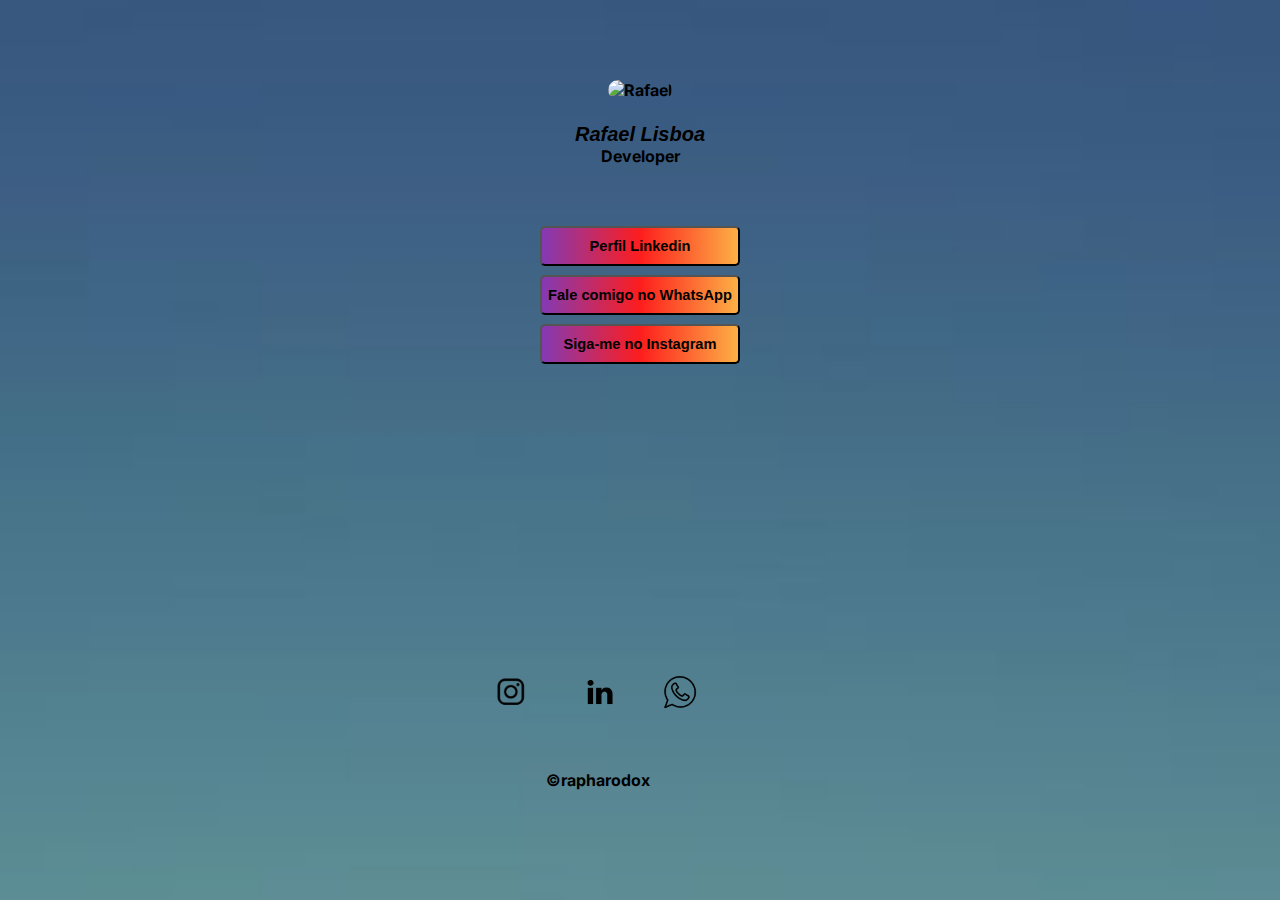
==== .vscode/index.html @ afe300e7 ":tada: initial commit" ====
<!DOCTYPE html>
<html lang="pt-br" class="light">
<head>
    <link rel="preconnect" href="https://fonts.googleapis.com">
<link rel="preconnect" href="https://fonts.gstatic.com" crossorigin>
<link href="https://fonts.googleapis.com/css2?family=Inter&display=swap" rel="stylesheet">
    <meta charset="UTF-8">
    <meta name="viewport" content="width=device-width, initial-scale=1.0">
    <title>Rafael - Perfil</title>
    <link rel="stylesheet" href="./style.css">
</head>
<body>
    <div id="container">
    <div id="profile">
        <img src="./assets/Rafael.png" alt="Rafael">
        <p><br>Rafael Lisboa<br></p>
        <p1>Developer</p1>

        
        <p></div>
            <div id="switch">
                <button></button>
                <span></span>
            </div>
</div>
<div>
    <ul>
        <li id="one">
            <input id="but" type="button" value="Perfil Linkedin" onclick="clique()">
            </li>
        <li id="two">
            <input id="but2" type="button" value="Fale comigo no WhatsApp" onclick="clique2()">
             </li>
        <li id="tree">
            <input id="but3" type="button" value="Siga-me no Instagram" onclick="clique3()">
             </li>
               
    </ul>
    
    
</div>

    <footer><p><img id="insta" src="./assets/insta mini.png" alt="insta">
                <img id="linkedin" src="./assets/linkedin-logo-black-png-image-21.png" alt="">
                 <img id="whatsapp" src="./assets/whats mini.png" alt=""> </p>
                <div id="copy"> &copy;rapharodox</div></footer>
    

    <script>
        //<a href="https://www.linkedin.com/in/rafael-lisboa-4aa671276" target="_blank"></a>
        //<a href="https://api.whatsapp.com/qr/FS3DSOZQJKGYB1?autoload=1&app_absent=0" target="_blank">Meu Whatsapp </a>
        //<a href="https://www.instagram.com/rapharodox/" target="_blank">Siga-me no Instagram</a>
    
        function clique(){
          window.location.href = "https://www.linkedin.com/in/rafael-lisboa-4aa671276"
           
        }

        function clique2(){
            window.location.href ="https://api.whatsapp.com/qr/FS3DSOZQJKGYB1?autoload=1&app_absent=0"

        }

        function clique3(){
            window.location.href = "https://www.instagram.com/rapharodox/"

        }
    
    
    </script>
    
</body>
</html>
---- .vscode/style.css ----
*{
    margin: 0;
    padding: 0;
    box-sizing: border-box;
}

body{
   /* background-image: url(./assets/80\ papéis\ de\ parede\ para\ personalizar\ seu\ celular\ com\ seu\ estilo.jfif);
    background-repeat: no-repeat;
    background-position: top center;
    background-size: cover;*/

    /*background: color image repeat */
    background: var(--bg-url) no-repeat top center/cover;
}
body * {
    font-family: 'Inter', sans-serif;
    color: black;
    font-weight: bold;
}

:root{
    --textcolor: white;
    --bg-url : url(./assets/fundo.jpg);
    --switch-bg: white;
}

.light{
    --textcolor : black;
    --bg-url:url(./assets/branco fundo.jfif);
    --switch-bg: white;
}   
#container{

    width: 360px;
    margin: auto;

    margin-top: 56px;


   

}
#profile{
    text-align: center;
    padding: 24px;
    
    
   

}
#profile img{
    width: 100px;
    border-radius: 30px;
    
   
}
#profile p {
    font-weight: 500;
    line-height: 24px;
    color: var(--textcolor);
    font-size: 15pt;
    font: italic bold 15pt arial;
}
#switch button{
    width: 32px;
    height: 32px;
    background: white var(--switch-bg) no-repeat center;
    border: 0;
    border-radius: 50%;
    
}

#one{
    
    text-align: center;
    
    
}
#two{
   
    font: bolder 10pt sans-serif;
    text-align: center;
    
    

}
#tree{
   
    text-align: center;
    
}
#but{
    font: bold 11pt arial;
    background: black;
    border-radius: 5px;
    width: 200px;
    height: 40px;
    margin-bottom: 9px;
    background: rgb(131,58,180);
background: linear-gradient(90deg, rgba(131,58,180,1) 0%, rgba(253,29,29,1) 50%, rgba(253,47,34,1) 56%, rgba(253,53,35,1) 58%, rgba(252,176,69,1) 100%);

    
}
#but2{
    font: bold 11pt arial;
    background: black;
    border-radius: 5px;
    width: 200px;
    height: 40px;
    margin-bottom: 9px;
    background: rgb(131,58,180);
background: linear-gradient(90deg, rgba(131,58,180,1) 0%, rgba(253,29,29,1) 50%, rgba(253,47,34,1) 56%, rgba(253,53,35,1) 58%, rgba(252,176,69,1) 100%);
}
#but3{
    font: bold 11pt arial;
    background: black;
    border-radius: 5px;
    width: 200px;
    height: 40px;
    background: rgb(131,58,180);
background: linear-gradient(90deg, rgba(131,58,180,1) 0%, rgba(253,29,29,1) 50%, rgba(253,47,34,1) 56%, rgba(253,53,35,1) 58%, rgba(252,176,69,1) 100%);
}
#but:hover{
    background: rgb(140, 74, 184);
background: linear-gradient(90deg, rgb(143, 77, 187) 0%, rgb(235, 73, 73) 50%, rgb(241, 75, 63) 56%, rgb(240, 83, 69) 58%, rgb(240, 182, 101) 100%);
}

#but2:hover{
    background: rgb(140, 74, 184);
background: linear-gradient(90deg, rgb(143, 77, 187) 0%, rgb(235, 73, 73) 50%, rgb(241, 75, 63) 56%, rgb(240, 83, 69) 58%, rgb(240, 182, 101) 100%);
}
#but3:hover{
    background: rgb(140, 74, 184);
background: linear-gradient(90deg, rgb(143, 77, 187) 0%, rgb(235, 73, 73) 50%, rgb(241, 75, 63) 56%, rgb(240, 83, 69) 58%, rgb(240, 182, 101) 100%);
}

img#insta{
    width: 40px;
    position: absolute;
    right: 749px;
    bottom: 188px;
    
}
img#linkedin{
    width: 40px;
    position: absolute;
    bottom: 188px;
    right: 660px;
}
img#whatsapp{
    width: 40px;
    position: absolute;
    bottom: 188px;
    right: 580px;
}
#copy{
    text-align: center;
    position: absolute;
    bottom: 110px;
    right: 630px;
}
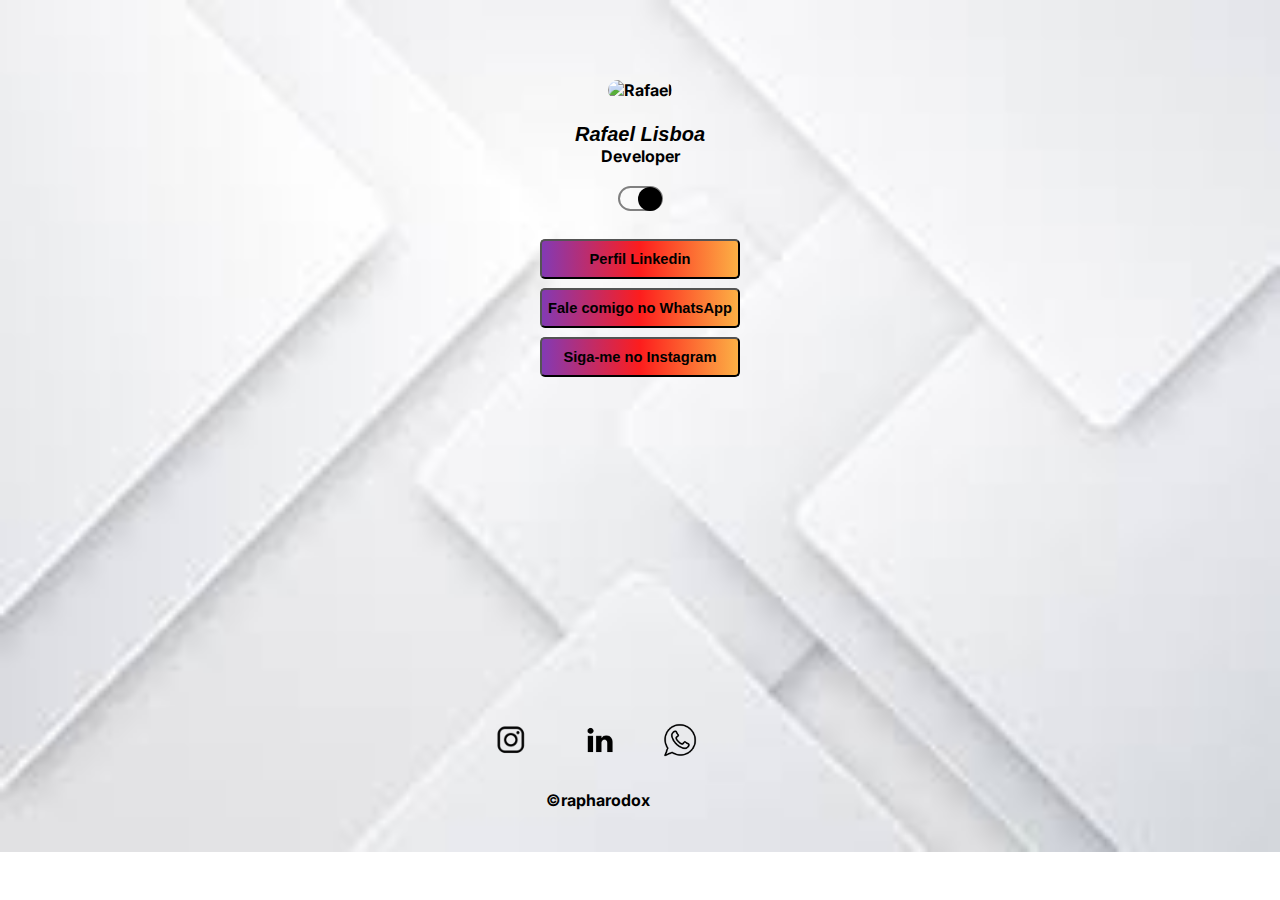
==== commit bc7f1e62: "alteracao do titulo" ====
--- a/.vscode/index.html
+++ b/.vscode/index.html
@@ -7,22 +7,22 @@
     <meta charset="UTF-8">
     <meta name="viewport" content="width=device-width, initial-scale=1.0">
     <title>Rafael - Perfil</title>
-    <link rel="stylesheet" href="./style.css">
+    <link rel="stylesheet" href="./chave-seletora.css">
 </head>
-<body>
+<body id="corpo">
     <div id="container">
     <div id="profile">
         <img src="./assets/Rafael.png" alt="Rafael">
         <p><br>Rafael Lisboa<br></p>
-        <p1>Developer</p1>
+        <p1 id="sub">Developer</p1>
+        
+        <br><br>
+        <input type="checkbox" id="switch"
+                    class="checkbox"  onclick="clicar()"/>
+        <label for="switch" class="toggle"> </label>
+        <p></div>
+</div>
 
-        
-        <p></div>
-            <div id="switch">
-                <button></button>
-                <span></span>
-            </div>
-</div>
 <div>
     <ul>
         <li id="one">
@@ -34,18 +34,15 @@
         <li id="tree">
             <input id="but3" type="button" value="Siga-me no Instagram" onclick="clique3()">
              </li>
-               
+             
     </ul>
     
     
-</div>
-
-    <footer><p><img id="insta" src="./assets/insta mini.png" alt="insta">
-                <img id="linkedin" src="./assets/linkedin-logo-black-png-image-21.png" alt="">
-                 <img id="whatsapp" src="./assets/whats mini.png" alt=""> </p>
-                <div id="copy"> &copy;rapharodox</div></footer>
-    
-
+    </div>
+            <img id="insta" src="./assets/insta mini.png" alt="insta">
+            <img id="linkedin" src="./assets/linkedin-logo-black-png-image-21.png" alt="">
+             <img id="whatsapp" src="./assets/whats mini.png" alt=""> 
+            <div id="copy"> &copy;rapharodox</div>
     <script>
         //<a href="https://www.linkedin.com/in/rafael-lisboa-4aa671276" target="_blank"></a>
         //<a href="https://api.whatsapp.com/qr/FS3DSOZQJKGYB1?autoload=1&app_absent=0" target="_blank">Meu Whatsapp </a>
@@ -65,8 +62,29 @@
             window.location.href = "https://www.instagram.com/rapharodox/"
 
         }
-    
-    
+        function clicar(){
+            const html = document.documentElement
+            html.classList.toggle('light')
+            
+            var foto = document.querySelector('#profile img')
+            if(html.classList.contains('light')){
+                foto.setAttribute('src', './assets/rafael.png')
+            } else {
+                foto.setAttribute('src', './assets/rafael-light.jpg')
+            }
+           /* if(html.classList.contains('light')){
+                html.classList.remove('light')
+            } else {
+                html.classList.add('light')
+            }*/
+       
+      
+        //pegar tag image
+
+        //substituir imagem
+        //se tiver light, adicionar imagem light
+        //se tiver night, manter imagem padrao
+    }
     </script>
     
 </body>
--- a/.vscode/chave-seletora.css
+++ b/.vscode/chave-seletora.css
@@ -0,0 +1,223 @@
+*{
+    margin: 0;
+    padding: 0;
+    box-sizing: border-box;
+    
+}
+
+body{
+   /* background-image: url(./assets/80\ papéis\ de\ parede\ para\ personalizar\ seu\ celular\ com\ seu\ estilo.jfif);
+    background-repeat: no-repeat;
+    background-position: top center;
+    background-size: cover;*/
+
+    /*background: color image repeat */
+    background: var(--bg-url) no-repeat top center/cover;
+}
+body * {
+    font-family: 'Inter', sans-serif;
+    color: black;
+    font-weight: bold;
+}
+
+:root{
+    --textcolor: white;
+    --bg-url : url(./assets/fundo.jpg);
+    --copy:white;
+}.light{
+    --textcolor : black;
+    --bg-url : url(./assets/branco\ fundo.jfif);
+    --copy:black;
+    }
+#container{
+
+    width: 100%;
+    margin: auto;
+    max-width: 588px;
+    margin-top: 56px;
+    
+
+   
+
+}
+#profile{
+    text-align: center;
+    padding: 24px;
+    color: var(--textcolor);
+    
+    
+   
+
+}
+#profile img{
+    width: 100px;
+    border-radius: 30px;
+    
+   
+}
+#profile p {
+    font-weight: 500;
+    line-height: 24px;
+    color: var(--textcolor);
+    font-size: 15pt;
+    font: italic bold 15pt arial;
+}
+#one{
+    
+    text-align: center;
+    
+    
+}
+#two{
+   
+    font: bolder 10pt sans-serif;
+    text-align: center;
+    
+    
+
+}
+#tree{
+   
+    text-align: center;
+    
+}
+#but{
+    font: bold 11pt arial;
+    background: black;
+    border-radius: 5px;
+    width: 200px;
+    height: 40px;
+    margin-bottom: 9px;
+    background: rgb(131,58,180);
+background: linear-gradient(90deg, rgba(131,58,180,1) 0%, rgba(253,29,29,1) 50%, rgba(253,47,34,1) 56%, rgba(253,53,35,1) 58%, rgba(252,176,69,1) 100%);
+
+    
+}
+#but2{
+    font: bold 11pt arial;
+    background: black;
+    border-radius: 5px;
+    width: 200px;
+    height: 40px;
+    margin-bottom: 9px;
+    background: rgb(131,58,180);
+background: linear-gradient(90deg, rgba(131,58,180,1) 0%, rgba(253,29,29,1) 50%, rgba(253,47,34,1) 56%, rgba(253,53,35,1) 58%, rgba(252,176,69,1) 100%);
+}
+#but3{
+    font: bold 11pt arial;
+    background: black;
+    border-radius: 5px;
+    width: 200px;
+    height: 40px;
+    background: rgb(131,58,180);
+background: linear-gradient(90deg, rgba(131,58,180,1) 0%, rgba(253,29,29,1) 50%, rgba(253,47,34,1) 56%, rgba(253,53,35,1) 58%, rgba(252,176,69,1) 100%);
+}
+#but:hover{
+    background: rgb(140, 74, 184);
+background: linear-gradient(90deg, rgb(143, 77, 187) 0%, rgb(235, 73, 73) 50%, rgb(241, 75, 63) 56%, rgb(240, 83, 69) 58%, rgb(240, 182, 101) 100%);
+}
+
+#but2:hover{
+    background: rgb(140, 74, 184);
+background: linear-gradient(90deg, rgb(143, 77, 187) 0%, rgb(235, 73, 73) 50%, rgb(241, 75, 63) 56%, rgb(240, 83, 69) 58%, rgb(240, 182, 101) 100%);
+}
+#but3:hover{
+    background: rgb(140, 74, 184);
+background: linear-gradient(90deg, rgb(143, 77, 187) 0%, rgb(235, 73, 73) 50%, rgb(241, 75, 63) 56%, rgb(240, 83, 69) 58%, rgb(240, 182, 101) 100%);
+}
+
+img#insta{
+    width: 40px;
+    position: absolute;
+    right: 749px;
+    bottom: 140px;
+    
+}
+img#linkedin{
+    width: 40px;
+    position: absolute;
+    bottom: 140px;
+    right: 660px;
+}
+img#whatsapp{
+    width: 40px;
+    position: absolute;
+    bottom: 140px;
+    right: 580px;
+}
+#copy{
+    text-align: center;
+    position: absolute;
+    bottom: 90px;
+    right: 630px;
+    color : var(--copy);
+}
+.toggle {
+    position : relative;
+    display : inline-block;
+    width : 45px;
+    height : 25px;
+    background-color: var(--botao);
+    border-radius: 20px;
+    border: 2px solid gray;
+    color: var(--botao);
+    
+}
+        
+/* After slide changes */
+.toggle:after {
+    content: '';
+    position: absolute;
+    width: 24px;
+    height: 24px;
+    border-radius: 50%;
+    background-color: black;
+    top: -1px; 
+    left: -1px;
+    transition:  all 0.5s;
+    
+}
+
+.light #switch + .toggle::after{
+    left: 18px;
+  
+}
+
+#switch +.toggle:hover{
+    outline: 2px solid white;
+}
+/* Checkbox checked effect */
+
+
+
+/* Checkbox checked effect */
+        
+/* Checkbox checked toggle label bg color */
+.checkbox:checked + .toggle {
+    background-color: var(--botao);
+    color: var(--textcolor) ;
+    background: var(--bg-url) no-repeat top center/cover;
+    
+}
+
+/* Checkbox vanished */
+.checkbox { 
+    display: none; 
+    
+}
+
+#sub{
+    color: var(--textcolor)
+}
+@media(min-width:700px){
+    :root{
+        --bg-url : url(./assets/fundo.jpg);
+    }
+    .light {
+        --bg-url : url(./assets/branco\ fundo.jfif);
+    }
+}
+
+@keyframes slide-in{
+
+}